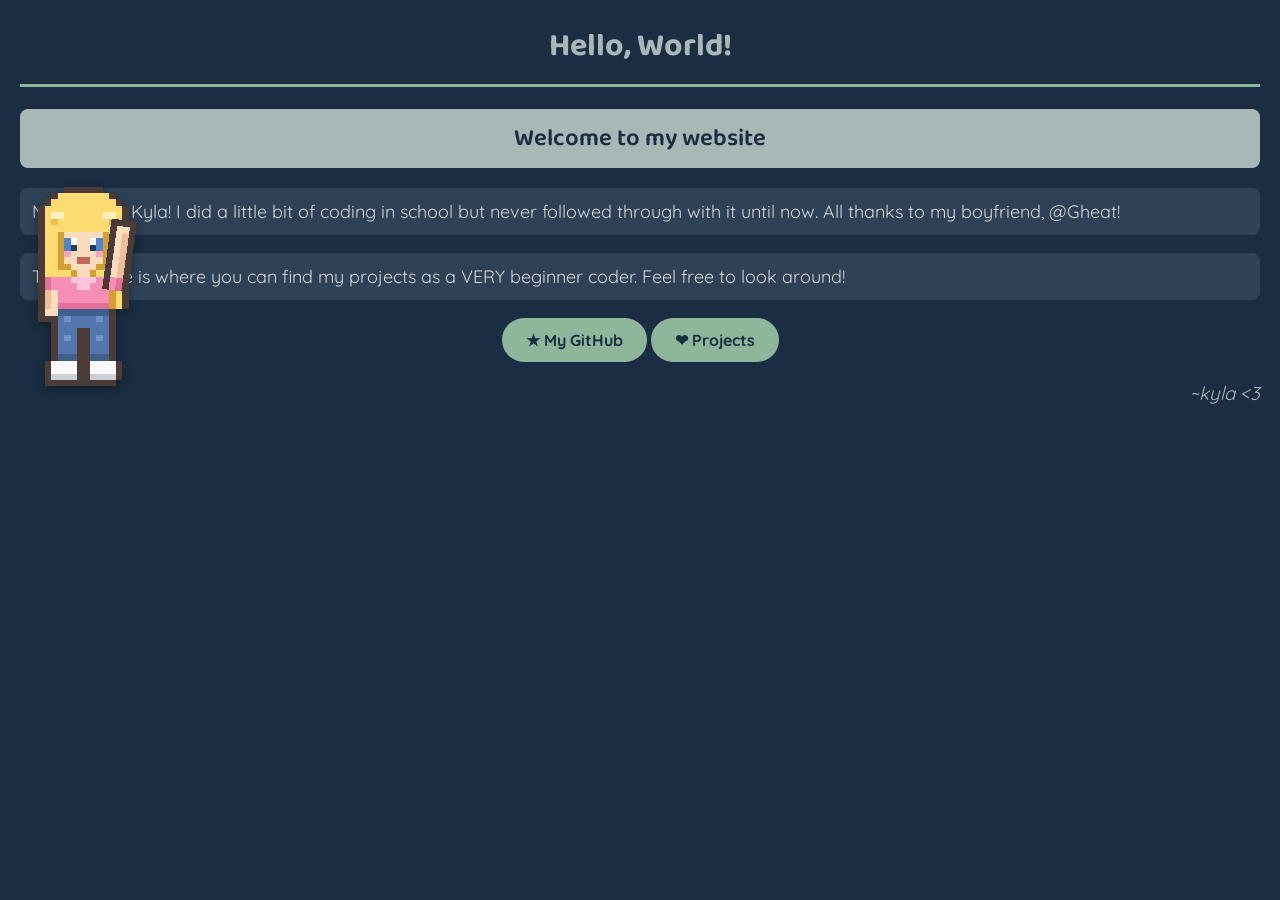
==== index.html @ bd8f69c0 "Import the current live justkyla.com site Brings the site that is currently being served from the Ar" ====
<!DOCTYPE html>
<html lang="en">
<head>
    <meta charset="UTF-8">
    <meta name="viewport" content="width=device-width, initial-scale=1.0">
    <title>Kyla's Website</title>
    <!-- #1A2D42, #2E4156, #AAB7B7, #C0C8CA, #D4D8DD -->
    <link rel="preconnect" href="https://fonts.googleapis.com">
    <link rel="preconnect" href="https://fonts.gstatic.com" crossorigin>
    <link href="https://fonts.googleapis.com/css2?family=Baloo+2:wght@400;600;700&family=Quicksand:wght@400;500;600&display=swap" rel="stylesheet">
    <link rel="stylesheet" href="style.css">
</head>
<body>
    <h1>Hello, World!</h1>
    <h2>Welcome to my website  </h2>
    <p>My name is Kyla! I did a little bit of coding in school but never followed through with it until now. All thanks to my boyfriend, @Gheat!</p>
    <p> This website is where you can find my projects as a VERY beginner coder. Feel free to look around!</p>
    <div class="links">
        <a class="button" href="https://github.com/giannikyla20-cpu" target="_blank">★ My GitHub</a>
        <a class="button" href="projects.html">❤︎ Projects</a>
    </div>
    <h3> ~kyla <3 </h3>

    <!-- High-quality pixel-art mascot waving in the bottom-left corner -->
    <svg class="pixel-girl" width="129" height="213" viewBox="1 -1 20 33" shape-rendering="crispEdges" aria-hidden="true" role="img" xmlns="http://www.w3.org/2000/svg">
        <!-- ===== HAIR: rounded top, long flowing sides ===== -->
        <rect x="6" y="0" width="6" height="1" fill="#4A3B36"/>
        <rect x="4" y="1" width="1" height="1" fill="#4A3B36"/><rect x="5" y="1" width="8" height="1" fill="#FBDB72"/><rect x="13" y="1" width="1" height="1" fill="#4A3B36"/>
        <rect x="3" y="2" width="1" height="1" fill="#4A3B36"/><rect x="4" y="2" width="10" height="1" fill="#FBDB72"/><rect x="14" y="2" width="1" height="1" fill="#4A3B36"/>
        <rect x="2" y="3" width="1" height="1" fill="#4A3B36"/><rect x="3" y="3" width="12" height="1" fill="#FBDB72"/><rect x="15" y="3" width="1" height="1" fill="#4A3B36"/>
        <rect x="2" y="4" width="1" height="1" fill="#4A3B36"/><rect x="3" y="4" width="1" height="1" fill="#FBDB72"/><rect x="4" y="4" width="2" height="1" fill="#FFF1BE"/><rect x="6" y="4" width="6" height="1" fill="#FBDB72"/><rect x="12" y="4" width="2" height="1" fill="#FFF1BE"/><rect x="14" y="4" width="1" height="1" fill="#FBDB72"/><rect x="15" y="4" width="1" height="1" fill="#4A3B36"/>
        <rect x="2" y="5" width="1" height="1" fill="#4A3B36"/><rect x="3" y="5" width="1" height="1" fill="#FBDB72"/><rect x="4" y="5" width="1" height="1" fill="#EDBE4C"/><rect x="5" y="5" width="8" height="1" fill="#FBDB72"/><rect x="13" y="5" width="1" height="1" fill="#EDBE4C"/><rect x="14" y="5" width="1" height="1" fill="#FBDB72"/><rect x="15" y="5" width="1" height="1" fill="#4A3B36"/>
        <!-- bangs -->
        <rect x="2" y="6" width="1" height="1" fill="#4A3B36"/><rect x="3" y="6" width="12" height="1" fill="#FBDB72"/><rect x="15" y="6" width="1" height="1" fill="#4A3B36"/>
        <!-- ===== FACE ===== -->
        <rect x="2" y="7" width="1" height="1" fill="#4A3B36"/><rect x="3" y="7" width="2" height="1" fill="#FBDB72"/><rect x="5" y="7" width="1" height="1" fill="#D49E32"/><rect x="6" y="7" width="6" height="1" fill="#FCDCBE"/><rect x="12" y="7" width="1" height="1" fill="#D49E32"/><rect x="13" y="7" width="2" height="1" fill="#FBDB72"/><rect x="15" y="7" width="1" height="1" fill="#4A3B36"/>
        <!-- eyes: iris top + white sparkle -->
        <rect x="2" y="8" width="1" height="1" fill="#4A3B36"/><rect x="3" y="8" width="2" height="1" fill="#FBDB72"/><rect x="5" y="8" width="1" height="1" fill="#D49E32"/><rect x="6" y="8" width="1" height="1" fill="#4A86C9"/><rect x="7" y="8" width="1" height="1" fill="#FFFFFF"/><rect x="8" y="8" width="2" height="1" fill="#FCDCBE"/><rect x="10" y="8" width="1" height="1" fill="#FFFFFF"/><rect x="11" y="8" width="1" height="1" fill="#4A86C9"/><rect x="12" y="8" width="1" height="1" fill="#D49E32"/><rect x="13" y="8" width="2" height="1" fill="#FBDB72"/><rect x="15" y="8" width="1" height="1" fill="#4A3B36"/>
        <!-- eyes: iris + pupil -->
        <rect x="2" y="9" width="1" height="1" fill="#4A3B36"/><rect x="3" y="9" width="2" height="1" fill="#FBDB72"/><rect x="5" y="9" width="1" height="1" fill="#D49E32"/><rect x="6" y="9" width="1" height="1" fill="#4A86C9"/><rect x="7" y="9" width="1" height="1" fill="#243B66"/><rect x="8" y="9" width="2" height="1" fill="#FCDCBE"/><rect x="10" y="9" width="1" height="1" fill="#243B66"/><rect x="11" y="9" width="1" height="1" fill="#4A86C9"/><rect x="12" y="9" width="1" height="1" fill="#D49E32"/><rect x="13" y="9" width="2" height="1" fill="#FBDB72"/><rect x="15" y="9" width="1" height="1" fill="#4A3B36"/>
        <!-- blush -->
        <rect x="2" y="10" width="1" height="1" fill="#4A3B36"/><rect x="3" y="10" width="2" height="1" fill="#FBDB72"/><rect x="5" y="10" width="1" height="1" fill="#D49E32"/><rect x="6" y="10" width="1" height="1" fill="#F4A6BE"/><rect x="7" y="10" width="4" height="1" fill="#FCDCBE"/><rect x="11" y="10" width="1" height="1" fill="#F4A6BE"/><rect x="12" y="10" width="1" height="1" fill="#D49E32"/><rect x="13" y="10" width="2" height="1" fill="#FBDB72"/><rect x="15" y="10" width="1" height="1" fill="#4A3B36"/>
        <!-- little smile -->
        <rect x="2" y="11" width="1" height="1" fill="#4A3B36"/><rect x="3" y="11" width="2" height="1" fill="#FBDB72"/><rect x="5" y="11" width="1" height="1" fill="#D49E32"/><rect x="6" y="11" width="2" height="1" fill="#FCDCBE"/><rect x="8" y="11" width="2" height="1" fill="#C2685A"/><rect x="10" y="11" width="2" height="1" fill="#FCDCBE"/><rect x="12" y="11" width="1" height="1" fill="#D49E32"/><rect x="13" y="11" width="2" height="1" fill="#FBDB72"/><rect x="15" y="11" width="1" height="1" fill="#4A3B36"/>
        <!-- chin narrows, hair curls in -->
        <rect x="2" y="12" width="1" height="1" fill="#4A3B36"/><rect x="3" y="12" width="2" height="1" fill="#FBDB72"/><rect x="5" y="12" width="2" height="1" fill="#D49E32"/><rect x="7" y="12" width="4" height="1" fill="#FCDCBE"/><rect x="11" y="12" width="2" height="1" fill="#D49E32"/><rect x="13" y="12" width="2" height="1" fill="#FBDB72"/><rect x="15" y="12" width="1" height="1" fill="#4A3B36"/>
        <!-- neck + long hair draping over shoulders -->
        <rect x="2" y="13" width="1" height="1" fill="#4A3B36"/><rect x="3" y="13" width="4" height="1" fill="#FBDB72"/><rect x="7" y="13" width="1" height="1" fill="#D49E32"/><rect x="8" y="13" width="2" height="1" fill="#FCDCBE"/><rect x="10" y="13" width="1" height="1" fill="#D49E32"/><rect x="11" y="13" width="4" height="1" fill="#FBDB72"/><rect x="15" y="13" width="1" height="1" fill="#4A3B36"/>
        <!-- ===== CUTE SHIRT (slim) ===== -->
        <rect x="2" y="14" width="1" height="1" fill="#4A3B36"/><rect x="3" y="14" width="2" height="1" fill="#FBDB72"/><rect x="5" y="14" width="2" height="1" fill="#F58FB6"/><rect x="7" y="14" width="4" height="1" fill="#FBC4DC"/><rect x="11" y="14" width="2" height="1" fill="#F58FB6"/><rect x="13" y="14" width="2" height="1" fill="#FBDB72"/><rect x="15" y="14" width="1" height="1" fill="#4A3B36"/>
        <rect x="2" y="15" width="1" height="1" fill="#4A3B36"/><rect x="3" y="15" width="1" height="1" fill="#FBDB72"/><rect x="4" y="15" width="1" height="1" fill="#D49E32"/><rect x="5" y="15" width="3" height="1" fill="#F58FB6"/><rect x="8" y="15" width="2" height="1" fill="#FBC4DC"/><rect x="10" y="15" width="3" height="1" fill="#F58FB6"/><rect x="13" y="15" width="1" height="1" fill="#D49E32"/><rect x="14" y="15" width="1" height="1" fill="#FBDB72"/><rect x="15" y="15" width="1" height="1" fill="#4A3B36"/>
        <rect x="2" y="16" width="1" height="1" fill="#4A3B36"/><rect x="3" y="16" width="1" height="1" fill="#FBDB72"/><rect x="4" y="16" width="1" height="1" fill="#D49E32"/><rect x="5" y="16" width="8" height="1" fill="#F58FB6"/><rect x="13" y="16" width="1" height="1" fill="#D49E32"/><rect x="14" y="16" width="1" height="1" fill="#FBDB72"/><rect x="15" y="16" width="1" height="1" fill="#4A3B36"/>
        <rect x="2" y="17" width="1" height="1" fill="#4A3B36"/><rect x="3" y="17" width="1" height="1" fill="#FBDB72"/><rect x="4" y="17" width="1" height="1" fill="#D49E32"/><rect x="5" y="17" width="8" height="1" fill="#F58FB6"/><rect x="13" y="17" width="1" height="1" fill="#D49E32"/><rect x="14" y="17" width="1" height="1" fill="#FBDB72"/><rect x="15" y="17" width="1" height="1" fill="#4A3B36"/>
        <rect x="2" y="18" width="1" height="1" fill="#4A3B36"/><rect x="3" y="18" width="1" height="1" fill="#FBDB72"/><rect x="4" y="18" width="1" height="1" fill="#D49E32"/><rect x="5" y="18" width="8" height="1" fill="#E27098"/><rect x="13" y="18" width="1" height="1" fill="#D49E32"/><rect x="14" y="18" width="1" height="1" fill="#FBDB72"/><rect x="15" y="18" width="1" height="1" fill="#4A3B36"/>
        <!-- ===== SLIM JEANS ===== -->
        <rect x="4" y="19" width="1" height="1" fill="#4A3B36"/><rect x="5" y="19" width="8" height="1" fill="#3F5E8C"/><rect x="13" y="19" width="1" height="1" fill="#4A3B36"/>
        <rect x="4" y="20" width="1" height="1" fill="#4A3B36"/><rect x="5" y="20" width="1" height="1" fill="#5277AE"/><rect x="6" y="20" width="1" height="1" fill="#6E93C9"/><rect x="7" y="20" width="4" height="1" fill="#5277AE"/><rect x="11" y="20" width="1" height="1" fill="#6E93C9"/><rect x="12" y="20" width="1" height="1" fill="#5277AE"/><rect x="13" y="20" width="1" height="1" fill="#4A3B36"/>
        <rect x="4" y="21" width="1" height="1" fill="#4A3B36"/><rect x="5" y="21" width="8" height="1" fill="#5277AE"/><rect x="13" y="21" width="1" height="1" fill="#4A3B36"/>
        <rect x="4" y="22" width="1" height="1" fill="#4A3B36"/><rect x="5" y="22" width="3" height="1" fill="#5277AE"/><rect x="8" y="22" width="2" height="1" fill="#4A3B36"/><rect x="10" y="22" width="3" height="1" fill="#5277AE"/><rect x="13" y="22" width="1" height="1" fill="#4A3B36"/>
        <rect x="4" y="23" width="1" height="1" fill="#4A3B36"/><rect x="5" y="23" width="1" height="1" fill="#5277AE"/><rect x="6" y="23" width="1" height="1" fill="#6E93C9"/><rect x="7" y="23" width="1" height="1" fill="#5277AE"/><rect x="8" y="23" width="2" height="1" fill="#4A3B36"/><rect x="10" y="23" width="1" height="1" fill="#5277AE"/><rect x="11" y="23" width="1" height="1" fill="#6E93C9"/><rect x="12" y="23" width="1" height="1" fill="#5277AE"/><rect x="13" y="23" width="1" height="1" fill="#4A3B36"/>
        <rect x="4" y="24" width="1" height="1" fill="#4A3B36"/><rect x="5" y="24" width="3" height="1" fill="#5277AE"/><rect x="8" y="24" width="2" height="1" fill="#4A3B36"/><rect x="10" y="24" width="3" height="1" fill="#5277AE"/><rect x="13" y="24" width="1" height="1" fill="#4A3B36"/>
        <rect x="4" y="25" width="1" height="1" fill="#4A3B36"/><rect x="5" y="25" width="3" height="1" fill="#5277AE"/><rect x="8" y="25" width="2" height="1" fill="#4A3B36"/><rect x="10" y="25" width="3" height="1" fill="#5277AE"/><rect x="13" y="25" width="1" height="1" fill="#4A3B36"/>
        <rect x="4" y="26" width="1" height="1" fill="#4A3B36"/><rect x="5" y="26" width="3" height="1" fill="#3F5E8C"/><rect x="8" y="26" width="2" height="1" fill="#4A3B36"/><rect x="10" y="26" width="3" height="1" fill="#3F5E8C"/><rect x="13" y="26" width="1" height="1" fill="#4A3B36"/>
        <!-- ===== SHOES ===== -->
        <rect x="3" y="27" width="1" height="1" fill="#4A3B36"/><rect x="4" y="27" width="4" height="1" fill="#FAFAFA"/><rect x="8" y="27" width="2" height="1" fill="#4A3B36"/><rect x="10" y="27" width="4" height="1" fill="#FAFAFA"/><rect x="14" y="27" width="1" height="1" fill="#4A3B36"/>
        <rect x="3" y="28" width="1" height="1" fill="#4A3B36"/><rect x="4" y="28" width="4" height="1" fill="#FAFAFA"/><rect x="8" y="28" width="2" height="1" fill="#4A3B36"/><rect x="10" y="28" width="4" height="1" fill="#FAFAFA"/><rect x="14" y="28" width="1" height="1" fill="#4A3B36"/>
        <rect x="3" y="29" width="1" height="1" fill="#4A3B36"/><rect x="4" y="29" width="4" height="1" fill="#C9D0D6"/><rect x="8" y="29" width="2" height="1" fill="#4A3B36"/><rect x="10" y="29" width="4" height="1" fill="#C9D0D6"/><rect x="14" y="29" width="1" height="1" fill="#4A3B36"/>
        <rect x="3" y="30" width="11" height="1" fill="#4A3B36"/>
        <!-- ===== LEFT ARM (resting at her side, hair swept right) ===== -->
        <rect x="2" y="14" width="1" height="7" fill="#4A3B36"/>
        <rect x="3" y="14" width="1" height="2" fill="#E27098"/><rect x="4" y="14" width="1" height="2" fill="#F58FB6"/>
        <rect x="3" y="16" width="1" height="3" fill="#EDBE99"/><rect x="4" y="16" width="1" height="3" fill="#FCDCBE"/>
        <rect x="3" y="19" width="2" height="1" fill="#FCDCBE"/>
        <rect x="2" y="20" width="3" height="1" fill="#4A3B36"/>
        <!-- ===== RIGHT ARM (raised & waving) ===== -->
        <g class="wave">
            <animateTransform attributeName="transform" attributeType="XML"
                type="rotate" values="-6 13 15; 18 13 15; -6 13 15"
                dur="1.1s" repeatCount="indefinite" calcMode="spline"
                keyTimes="0; 0.5; 1" keySplines="0.42 0 0.58 1; 0.42 0 0.58 1"/>
            <rect x="12" y="5" width="4" height="1" fill="#4A3B36"/>
            <rect x="12" y="6" width="1" height="1" fill="#4A3B36"/><rect x="13" y="6" width="2" height="1" fill="#FCDCBE"/><rect x="15" y="6" width="1" height="1" fill="#4A3B36"/>
            <rect x="12" y="7" width="1" height="7" fill="#4A3B36"/><rect x="13" y="7" width="1" height="7" fill="#FCDCBE"/><rect x="14" y="7" width="1" height="7" fill="#EDBE99"/><rect x="15" y="7" width="1" height="7" fill="#4A3B36"/>
            <rect x="12" y="14" width="1" height="2" fill="#4A3B36"/><rect x="13" y="14" width="1" height="2" fill="#F58FB6"/><rect x="14" y="14" width="1" height="2" fill="#E27098"/><rect x="15" y="14" width="1" height="2" fill="#4A3B36"/>
        </g>
    </svg>
</body>
</html>
---- style.css ----
/* Real crossfade between pages in modern browsers (Chrome/Edge) */
@view-transition {
    navigation: auto;
}

/* Fade-and-rise the page content in on every load (works everywhere) */
@keyframes fadeInUp {
    from {
        opacity: 0;
        transform: translateY(12px);
    }
    to {
        opacity: 1;
        transform: translateY(0);
    }
}

body {
    font-family: 'Quicksand', Arial, sans-serif;
    background-color: #1A2D42;
    color: #D4D8DD;
    margin: 20px;
    animation: fadeInUp 0.5s ease both;
}
h1 {
    font-family: 'Baloo 2', cursive;
    font-weight: 700;
    color: #AAB7B7;
    text-align: center;
    padding-bottom: 12px;
    border-bottom: 3px solid #8EB69B;
}
h2 {
    font-family: 'Baloo 2', cursive;
    font-weight: 600;
    color: #1A2D42;
    background-color: #AAB7B7;
    text-align: center;
    padding: 10px;
    border-radius: 8px;
}
p {
    font-family: 'Quicksand', sans-serif;
    font-size: 18px;
    background-color: #2E4156;
    padding: 12px;
    border-radius: 8px;
}
h3 {
    color: #AAB7B7;
    text-align: right;
    font-style: italic;
    font-weight: normal;
}
.links {
    text-align: center;
}

/* One reusable button style for every button on the site */
.button {
    display: inline-block;
    background-color: #8EB69B;
    color: #1A2D42;
    text-decoration: none;
    font-weight: bold;
    padding: 12px 24px;
    border-radius: 25px;
    transition: background-color 0.2s ease, transform 0.2s ease;
}
.button:hover {
    background-color: #AAB7B7;
    transform: scale(1.05);
}

/* Project cards on the projects page */
.project-card {
    background-color: #2E4156;
    padding: 16px 20px;
    border-radius: 12px;
    margin-bottom: 18px;
}
.project-title {
    font-family: 'Baloo 2', cursive;
    font-weight: 600;
    color: #8EB69B;
    text-align: left;
    font-style: normal;
    margin: 0 0 6px 0;
}
/* Paragraphs INSIDE a card shouldn't have their own box */
.project-card p {
    background-color: transparent;
    padding: 0;
    font-size: 16px;
    margin: 0;
}
/* Smaller buttons inside project cards, pushed to the right edge */
.project-card .button {
    display: block;
    width: fit-content;
    margin-left: auto;
    margin-top: 12px;
    padding: 7px 16px;
    font-size: 14px;
}

/* ----- Pixel girl mascot pinned to the bottom-left corner of the screen ----- */
.pixel-girl {
    position: fixed;      /* pin to the viewport, not the page flow */
    left: 12px;
    bottom: 12px;
    width: 129px;        /* wider viewBox includes room for the waving arm */
    height: auto;
    pointer-events: none; /* purely decorative */
    overflow: visible;    /* let the waving hand swing past the edge */
    image-rendering: pixelated;
    filter: drop-shadow(0 3px 5px rgba(0, 0, 0, 0.35));
    animation: girl-bob 3s ease-in-out infinite;
    z-index: 10;
}
/* Gentle up-and-down idle bob for the whole character */
@keyframes girl-bob {
    0%, 100% { transform: translateY(0); }
    50%      { transform: translateY(-4px); }
}
/* Her raised arm swings back and forth = waving.
   The wave itself is animated with <animateTransform> inside the SVG
   (see the .wave group in the HTML) for reliable cross-browser pivoting. */
/* Smaller on phones so she doesn't crowd the text */
@media (max-width: 600px) {
    .pixel-girl { width: 106px; }
}
/* Respect users who prefer no motion */
@media (prefers-reduced-motion: reduce) {
    .pixel-girl, .pixel-girl .wave { animation: none; }
}
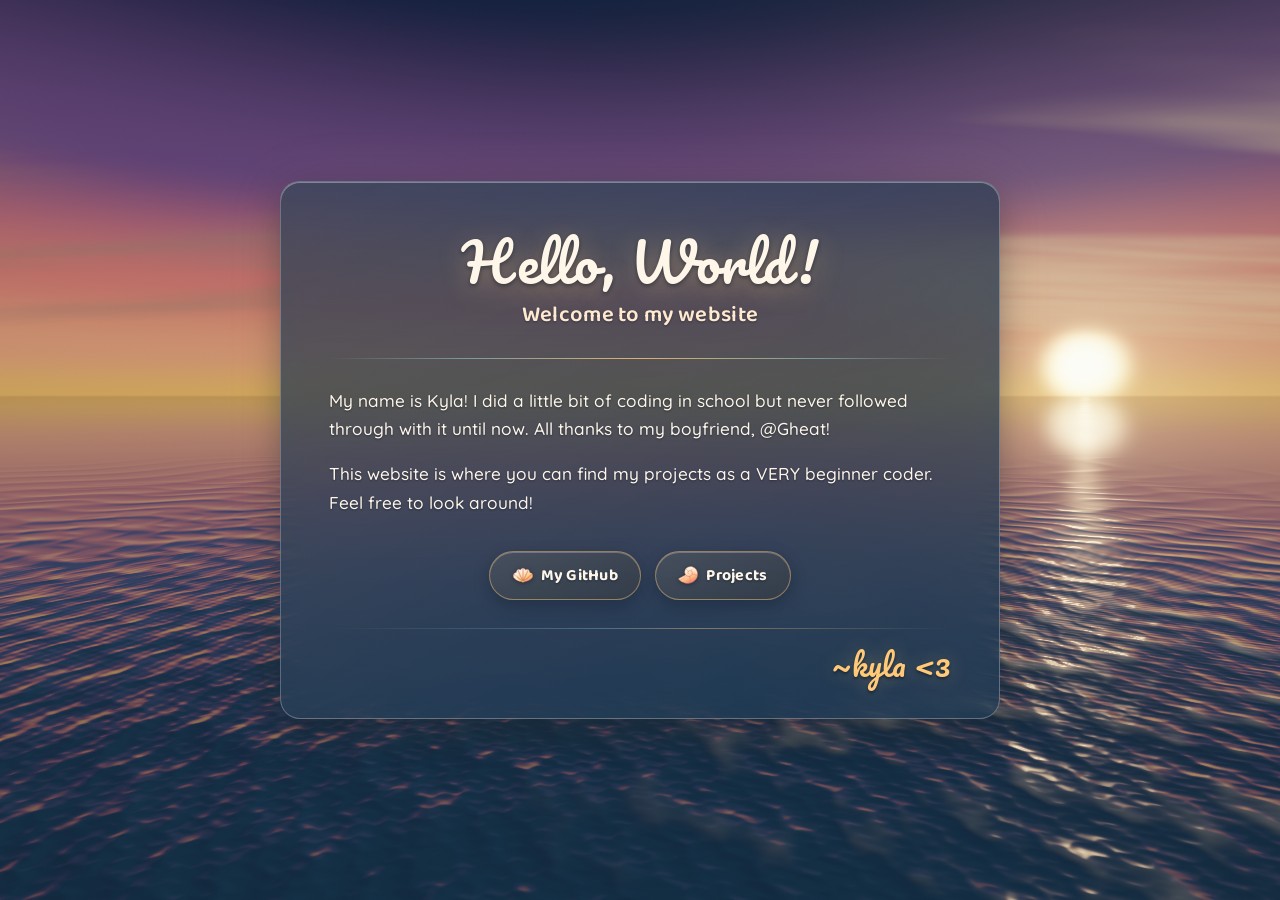
==== commit f1ccfe73: "Full redesign: ocean sunset theme with frosted sea glass UI Replaces the flat slate layout with a ca" ====
--- a/index.html
+++ b/index.html
@@ -4,85 +4,73 @@
     <meta charset="UTF-8">
     <meta name="viewport" content="width=device-width, initial-scale=1.0">
     <title>Kyla's Website</title>
-    <!-- #1A2D42, #2E4156, #AAB7B7, #C0C8CA, #D4D8DD -->
+    <!-- #07182E, #0E2E4B, #1B5F80, #3AA3B3, #9FE3DC, #FFE9CF, #FFC978, #FF9E76, #F97A6D, #6E4A82, #06121F, #FFF6EA -->
     <link rel="preconnect" href="https://fonts.googleapis.com">
     <link rel="preconnect" href="https://fonts.gstatic.com" crossorigin>
-    <link href="https://fonts.googleapis.com/css2?family=Baloo+2:wght@400;600;700&family=Quicksand:wght@400;500;600&display=swap" rel="stylesheet">
+    <link href="https://fonts.googleapis.com/css2?family=Baloo+2:wght@600;700&family=Pacifico&family=Quicksand:wght@400;500;600&display=swap" rel="stylesheet">
     <link rel="stylesheet" href="style.css">
 </head>
 <body>
-    <h1>Hello, World!</h1>
-    <h2>Welcome to my website  </h2>
-    <p>My name is Kyla! I did a little bit of coding in school but never followed through with it until now. All thanks to my boyfriend, @Gheat!</p>
-    <p> This website is where you can find my projects as a VERY beginner coder. Feel free to look around!</p>
-    <div class="links">
-        <a class="button" href="https://github.com/giannikyla20-cpu" target="_blank">★ My GitHub</a>
-        <a class="button" href="projects.html">❤︎ Projects</a>
+    <div class="page">
+        <main class="card glass" data-no-splash>
+            <h1>Hello, World!</h1>
+            <h2>Welcome to my website  </h2>
+
+            <hr class="rule" aria-hidden="true">
+
+            <p>My name is Kyla! I did a little bit of coding in school but never followed through with it until now. All thanks to my boyfriend, @Gheat!</p>
+            <p> This website is where you can find my projects as a VERY beginner coder. Feel free to look around!</p>
+
+            <div class="links">
+                <a class="button" href="https://github.com/giannikyla20-cpu" target="_blank"><svg class="shell" viewBox="1.6 4.9 20.8 20.8" aria-hidden="true" focusable="false" xmlns="http://www.w3.org/2000/svg"><!-- scallop / fan shell -->
+                        <defs>
+                            <linearGradient id="fanShell" x1=".15" y1="0" x2=".8" y2="1">
+                                <stop offset="0" stop-color="#FFF6EA"/>
+                                <stop offset=".38" stop-color="#FFE9CF"/>
+                                <stop offset=".72" stop-color="#FFC978"/>
+                                <stop offset="1" stop-color="#F1866F"/>
+                            </linearGradient>
+                        </defs>
+                        <path d="M12 22.5C8.6 22.3 3.9 20.7 2.04 17.56Q1.1 13.2 4.91 12.59Q5.83 8.22 9.44 9.77Q12 6.42 14.56 9.77Q18.17 8.22 19.09 12.59Q22.9 13.2 21.96 17.56C20.1 20.7 15.4 22.3 12 22.5Z" fill="url(#fanShell)" stroke="#B85C4E" stroke-opacity=".55" stroke-width=".7"/>
+                        <g fill="none" stroke="#C2685A" stroke-opacity=".5" stroke-width="1.2" stroke-linecap="round">
+                            <path d="M12 21.6Q7.0 18.9 3.21 14.94"/>
+                            <path d="M12 21.6Q9.3 16.7 7.02 10.85"/>
+                            <path d="M12 21.6 12 8.42"/>
+                            <path d="M12 21.6Q14.7 16.7 16.98 10.85"/>
+                            <path d="M12 21.6Q17.0 18.9 20.79 14.94"/>
+                        </g>
+                        <path d="M5.9 19.9Q3.9 16.8 4.6 13.5" fill="none" stroke="#FFFFFF" stroke-opacity=".55" stroke-width="1.35" stroke-linecap="round"/>
+                        <path d="M9.1 21.4Q7.1 21.0 5.6 20.0" fill="none" stroke="#FFFFFF" stroke-opacity=".3" stroke-width="1" stroke-linecap="round"/>
+                        <ellipse cx="12" cy="22" rx="1.6" ry=".9" fill="#F0A961"/>
+                    </svg> My GitHub</a>
+                <a class="button" href="projects.html"><svg class="shell" viewBox="1.25 1.25 21.5 21.5" aria-hidden="true" focusable="false" xmlns="http://www.w3.org/2000/svg"><!-- spiral / nautilus shell -->
+                        <defs>
+                            <linearGradient id="spiralShell" x1=".2" y1=".05" x2=".75" y2="1">
+                                <stop offset="0" stop-color="#FFF6EA"/>
+                                <stop offset=".35" stop-color="#FFE9CF"/>
+                                <stop offset=".7" stop-color="#FFB47F"/>
+                                <stop offset="1" stop-color="#E8746B"/>
+                            </linearGradient>
+                        </defs>
+                        <path d="M9.47 11.83C9.4 11.73 9.17 11.42 9.05 11.2C8.93 10.98 8.82 10.74 8.74 10.49C8.65 10.24 8.58 9.98 8.53 9.72C8.48 9.46 8.45 9.18 8.44 8.91C8.43 8.63 8.45 8.35 8.48 8.07C8.52 7.78 8.58 7.5 8.66 7.22C8.74 6.94 8.85 6.66 8.98 6.39C9.11 6.12 9.26 5.85 9.43 5.6C9.61 5.35 9.8 5.1 10.02 4.87C10.24 4.64 10.48 4.43 10.73 4.23C10.99 4.03 11.27 3.85 11.56 3.69C11.85 3.53 12.16 3.39 12.48 3.28C12.81 3.16 13.14 3.07 13.49 3.01C13.83 2.94 14.19 2.9 14.55 2.89C14.91 2.88 15.28 2.9 15.65 2.95C16.02 3 16.39 3.07 16.75 3.18C17.12 3.29 17.48 3.43 17.83 3.59C18.19 3.76 18.53 3.96 18.86 4.19C19.19 4.41 19.52 4.67 19.81 4.95C20.11 5.24 20.4 5.55 20.65 5.88C20.91 6.22 21.15 6.58 21.36 6.96C21.57 7.34 21.75 7.75 21.9 8.17C22.05 8.59 22.17 9.03 22.25 9.48C22.34 9.93 22.39 10.4 22.4 10.87C22.41 11.34 22.39 11.82 22.33 12.3C22.26 12.78 22.16 13.26 22.02 13.74C21.88 14.21 21.7 14.69 21.49 15.15C21.27 15.61 21.01 16.06 20.71 16.49C20.42 16.92 20.08 17.34 19.71 17.73C19.34 18.12 18.93 18.5 18.5 18.83C18.06 19.17 17.59 19.48 17.09 19.75C16.59 20.02 16.06 20.26 15.51 20.45C14.97 20.65 14.39 20.81 13.8 20.91C13.22 21.02 12.61 21.09 11.99 21.11C11.38 21.12 10.75 21.1 10.13 21.01C9.5 20.93 8.87 20.8 8.25 20.62C7.63 20.43 7 20.2 6.4 19.91C5.81 19.63 5.21 19.29 4.65 18.9C4.09 18.52 3.54 18.08 3.03 17.6C2.52 17.12 1.84 16.28 1.6 16.01Z" fill="url(#spiralShell)" stroke="#B85C4E" stroke-opacity=".5" stroke-width=".7"/>
+                        <path d="M12.18 10.39C12.15 10.35 12.04 10.17 11.93 9.93C11.84 9.57 11.82 9.29 11.9 8.8C11.97 8.61 12.11 8.33 12.37 7.99C12.53 7.84 12.8 7.64 13.22 7.44C13.45 7.37 13.81 7.31 14.31 7.33C14.56 7.37 14.94 7.49 15.42 7.75C15.64 7.92 15.95 8.22 16.28 8.71C16.41 8.98 16.56 9.42 16.64 10.06C16.63 10.39 16.56 10.88 16.32 11.53C16.16 11.85 15.84 12.29 15.29 12.8C14.98 13.03 14.45 13.3 13.67 13.52C13.26 13.58 12.62 13.58 11.76 13.42C11.33 13.28 10.71 12.96 10.52 12.83C10.13 12.54 9.55 11.92 9.47 11.83" fill="none" stroke="#C2685A" stroke-opacity=".5" stroke-width=".9" stroke-linecap="round"/>
+                        <g fill="none" stroke="#C2685A" stroke-opacity=".38" stroke-width=".85" stroke-linecap="round">
+                            <path d="M12.32 8.04Q10.72 7.03 9.89 5.01"/>
+                            <path d="M15.28 7.66Q16.15 5.44 18.46 3.93"/>
+                            <path d="M16.56 10.85Q19.51 11.02 22.17 13.16"/>
+                            <path d="M13.79 13.5Q15.13 16.82 14.15 20.84"/>
+                            <path d="M10.07 12.48Q7.83 16.03 3.34 17.88"/>
+                        </g>
+                        <path d="M15.6 4.2Q19.4 5.9 20.9 9.6" fill="none" stroke="#FFFFFF" stroke-opacity=".5" stroke-width="1.3" stroke-linecap="round"/>
+                    </svg> Projects</a>
+            </div>
+
+            <hr class="rule rule--soft" aria-hidden="true">
+
+            <h3 class="signature"> ~kyla <3 </h3>
+        </main>
     </div>
-    <h3> ~kyla <3 </h3>
 
-    <!-- High-quality pixel-art mascot waving in the bottom-left corner -->
-    <svg class="pixel-girl" width="129" height="213" viewBox="1 -1 20 33" shape-rendering="crispEdges" aria-hidden="true" role="img" xmlns="http://www.w3.org/2000/svg">
-        <!-- ===== HAIR: rounded top, long flowing sides ===== -->
-        <rect x="6" y="0" width="6" height="1" fill="#4A3B36"/>
-        <rect x="4" y="1" width="1" height="1" fill="#4A3B36"/><rect x="5" y="1" width="8" height="1" fill="#FBDB72"/><rect x="13" y="1" width="1" height="1" fill="#4A3B36"/>
-        <rect x="3" y="2" width="1" height="1" fill="#4A3B36"/><rect x="4" y="2" width="10" height="1" fill="#FBDB72"/><rect x="14" y="2" width="1" height="1" fill="#4A3B36"/>
-        <rect x="2" y="3" width="1" height="1" fill="#4A3B36"/><rect x="3" y="3" width="12" height="1" fill="#FBDB72"/><rect x="15" y="3" width="1" height="1" fill="#4A3B36"/>
-        <rect x="2" y="4" width="1" height="1" fill="#4A3B36"/><rect x="3" y="4" width="1" height="1" fill="#FBDB72"/><rect x="4" y="4" width="2" height="1" fill="#FFF1BE"/><rect x="6" y="4" width="6" height="1" fill="#FBDB72"/><rect x="12" y="4" width="2" height="1" fill="#FFF1BE"/><rect x="14" y="4" width="1" height="1" fill="#FBDB72"/><rect x="15" y="4" width="1" height="1" fill="#4A3B36"/>
-        <rect x="2" y="5" width="1" height="1" fill="#4A3B36"/><rect x="3" y="5" width="1" height="1" fill="#FBDB72"/><rect x="4" y="5" width="1" height="1" fill="#EDBE4C"/><rect x="5" y="5" width="8" height="1" fill="#FBDB72"/><rect x="13" y="5" width="1" height="1" fill="#EDBE4C"/><rect x="14" y="5" width="1" height="1" fill="#FBDB72"/><rect x="15" y="5" width="1" height="1" fill="#4A3B36"/>
-        <!-- bangs -->
-        <rect x="2" y="6" width="1" height="1" fill="#4A3B36"/><rect x="3" y="6" width="12" height="1" fill="#FBDB72"/><rect x="15" y="6" width="1" height="1" fill="#4A3B36"/>
-        <!-- ===== FACE ===== -->
-        <rect x="2" y="7" width="1" height="1" fill="#4A3B36"/><rect x="3" y="7" width="2" height="1" fill="#FBDB72"/><rect x="5" y="7" width="1" height="1" fill="#D49E32"/><rect x="6" y="7" width="6" height="1" fill="#FCDCBE"/><rect x="12" y="7" width="1" height="1" fill="#D49E32"/><rect x="13" y="7" width="2" height="1" fill="#FBDB72"/><rect x="15" y="7" width="1" height="1" fill="#4A3B36"/>
-        <!-- eyes: iris top + white sparkle -->
-        <rect x="2" y="8" width="1" height="1" fill="#4A3B36"/><rect x="3" y="8" width="2" height="1" fill="#FBDB72"/><rect x="5" y="8" width="1" height="1" fill="#D49E32"/><rect x="6" y="8" width="1" height="1" fill="#4A86C9"/><rect x="7" y="8" width="1" height="1" fill="#FFFFFF"/><rect x="8" y="8" width="2" height="1" fill="#FCDCBE"/><rect x="10" y="8" width="1" height="1" fill="#FFFFFF"/><rect x="11" y="8" width="1" height="1" fill="#4A86C9"/><rect x="12" y="8" width="1" height="1" fill="#D49E32"/><rect x="13" y="8" width="2" height="1" fill="#FBDB72"/><rect x="15" y="8" width="1" height="1" fill="#4A3B36"/>
-        <!-- eyes: iris + pupil -->
-        <rect x="2" y="9" width="1" height="1" fill="#4A3B36"/><rect x="3" y="9" width="2" height="1" fill="#FBDB72"/><rect x="5" y="9" width="1" height="1" fill="#D49E32"/><rect x="6" y="9" width="1" height="1" fill="#4A86C9"/><rect x="7" y="9" width="1" height="1" fill="#243B66"/><rect x="8" y="9" width="2" height="1" fill="#FCDCBE"/><rect x="10" y="9" width="1" height="1" fill="#243B66"/><rect x="11" y="9" width="1" height="1" fill="#4A86C9"/><rect x="12" y="9" width="1" height="1" fill="#D49E32"/><rect x="13" y="9" width="2" height="1" fill="#FBDB72"/><rect x="15" y="9" width="1" height="1" fill="#4A3B36"/>
-        <!-- blush -->
-        <rect x="2" y="10" width="1" height="1" fill="#4A3B36"/><rect x="3" y="10" width="2" height="1" fill="#FBDB72"/><rect x="5" y="10" width="1" height="1" fill="#D49E32"/><rect x="6" y="10" width="1" height="1" fill="#F4A6BE"/><rect x="7" y="10" width="4" height="1" fill="#FCDCBE"/><rect x="11" y="10" width="1" height="1" fill="#F4A6BE"/><rect x="12" y="10" width="1" height="1" fill="#D49E32"/><rect x="13" y="10" width="2" height="1" fill="#FBDB72"/><rect x="15" y="10" width="1" height="1" fill="#4A3B36"/>
-        <!-- little smile -->
-        <rect x="2" y="11" width="1" height="1" fill="#4A3B36"/><rect x="3" y="11" width="2" height="1" fill="#FBDB72"/><rect x="5" y="11" width="1" height="1" fill="#D49E32"/><rect x="6" y="11" width="2" height="1" fill="#FCDCBE"/><rect x="8" y="11" width="2" height="1" fill="#C2685A"/><rect x="10" y="11" width="2" height="1" fill="#FCDCBE"/><rect x="12" y="11" width="1" height="1" fill="#D49E32"/><rect x="13" y="11" width="2" height="1" fill="#FBDB72"/><rect x="15" y="11" width="1" height="1" fill="#4A3B36"/>
-        <!-- chin narrows, hair curls in -->
-        <rect x="2" y="12" width="1" height="1" fill="#4A3B36"/><rect x="3" y="12" width="2" height="1" fill="#FBDB72"/><rect x="5" y="12" width="2" height="1" fill="#D49E32"/><rect x="7" y="12" width="4" height="1" fill="#FCDCBE"/><rect x="11" y="12" width="2" height="1" fill="#D49E32"/><rect x="13" y="12" width="2" height="1" fill="#FBDB72"/><rect x="15" y="12" width="1" height="1" fill="#4A3B36"/>
-        <!-- neck + long hair draping over shoulders -->
-        <rect x="2" y="13" width="1" height="1" fill="#4A3B36"/><rect x="3" y="13" width="4" height="1" fill="#FBDB72"/><rect x="7" y="13" width="1" height="1" fill="#D49E32"/><rect x="8" y="13" width="2" height="1" fill="#FCDCBE"/><rect x="10" y="13" width="1" height="1" fill="#D49E32"/><rect x="11" y="13" width="4" height="1" fill="#FBDB72"/><rect x="15" y="13" width="1" height="1" fill="#4A3B36"/>
-        <!-- ===== CUTE SHIRT (slim) ===== -->
-        <rect x="2" y="14" width="1" height="1" fill="#4A3B36"/><rect x="3" y="14" width="2" height="1" fill="#FBDB72"/><rect x="5" y="14" width="2" height="1" fill="#F58FB6"/><rect x="7" y="14" width="4" height="1" fill="#FBC4DC"/><rect x="11" y="14" width="2" height="1" fill="#F58FB6"/><rect x="13" y="14" width="2" height="1" fill="#FBDB72"/><rect x="15" y="14" width="1" height="1" fill="#4A3B36"/>
-        <rect x="2" y="15" width="1" height="1" fill="#4A3B36"/><rect x="3" y="15" width="1" height="1" fill="#FBDB72"/><rect x="4" y="15" width="1" height="1" fill="#D49E32"/><rect x="5" y="15" width="3" height="1" fill="#F58FB6"/><rect x="8" y="15" width="2" height="1" fill="#FBC4DC"/><rect x="10" y="15" width="3" height="1" fill="#F58FB6"/><rect x="13" y="15" width="1" height="1" fill="#D49E32"/><rect x="14" y="15" width="1" height="1" fill="#FBDB72"/><rect x="15" y="15" width="1" height="1" fill="#4A3B36"/>
-        <rect x="2" y="16" width="1" height="1" fill="#4A3B36"/><rect x="3" y="16" width="1" height="1" fill="#FBDB72"/><rect x="4" y="16" width="1" height="1" fill="#D49E32"/><rect x="5" y="16" width="8" height="1" fill="#F58FB6"/><rect x="13" y="16" width="1" height="1" fill="#D49E32"/><rect x="14" y="16" width="1" height="1" fill="#FBDB72"/><rect x="15" y="16" width="1" height="1" fill="#4A3B36"/>
-        <rect x="2" y="17" width="1" height="1" fill="#4A3B36"/><rect x="3" y="17" width="1" height="1" fill="#FBDB72"/><rect x="4" y="17" width="1" height="1" fill="#D49E32"/><rect x="5" y="17" width="8" height="1" fill="#F58FB6"/><rect x="13" y="17" width="1" height="1" fill="#D49E32"/><rect x="14" y="17" width="1" height="1" fill="#FBDB72"/><rect x="15" y="17" width="1" height="1" fill="#4A3B36"/>
-        <rect x="2" y="18" width="1" height="1" fill="#4A3B36"/><rect x="3" y="18" width="1" height="1" fill="#FBDB72"/><rect x="4" y="18" width="1" height="1" fill="#D49E32"/><rect x="5" y="18" width="8" height="1" fill="#E27098"/><rect x="13" y="18" width="1" height="1" fill="#D49E32"/><rect x="14" y="18" width="1" height="1" fill="#FBDB72"/><rect x="15" y="18" width="1" height="1" fill="#4A3B36"/>
-        <!-- ===== SLIM JEANS ===== -->
-        <rect x="4" y="19" width="1" height="1" fill="#4A3B36"/><rect x="5" y="19" width="8" height="1" fill="#3F5E8C"/><rect x="13" y="19" width="1" height="1" fill="#4A3B36"/>
-        <rect x="4" y="20" width="1" height="1" fill="#4A3B36"/><rect x="5" y="20" width="1" height="1" fill="#5277AE"/><rect x="6" y="20" width="1" height="1" fill="#6E93C9"/><rect x="7" y="20" width="4" height="1" fill="#5277AE"/><rect x="11" y="20" width="1" height="1" fill="#6E93C9"/><rect x="12" y="20" width="1" height="1" fill="#5277AE"/><rect x="13" y="20" width="1" height="1" fill="#4A3B36"/>
-        <rect x="4" y="21" width="1" height="1" fill="#4A3B36"/><rect x="5" y="21" width="8" height="1" fill="#5277AE"/><rect x="13" y="21" width="1" height="1" fill="#4A3B36"/>
-        <rect x="4" y="22" width="1" height="1" fill="#4A3B36"/><rect x="5" y="22" width="3" height="1" fill="#5277AE"/><rect x="8" y="22" width="2" height="1" fill="#4A3B36"/><rect x="10" y="22" width="3" height="1" fill="#5277AE"/><rect x="13" y="22" width="1" height="1" fill="#4A3B36"/>
-        <rect x="4" y="23" width="1" height="1" fill="#4A3B36"/><rect x="5" y="23" width="1" height="1" fill="#5277AE"/><rect x="6" y="23" width="1" height="1" fill="#6E93C9"/><rect x="7" y="23" width="1" height="1" fill="#5277AE"/><rect x="8" y="23" width="2" height="1" fill="#4A3B36"/><rect x="10" y="23" width="1" height="1" fill="#5277AE"/><rect x="11" y="23" width="1" height="1" fill="#6E93C9"/><rect x="12" y="23" width="1" height="1" fill="#5277AE"/><rect x="13" y="23" width="1" height="1" fill="#4A3B36"/>
-        <rect x="4" y="24" width="1" height="1" fill="#4A3B36"/><rect x="5" y="24" width="3" height="1" fill="#5277AE"/><rect x="8" y="24" width="2" height="1" fill="#4A3B36"/><rect x="10" y="24" width="3" height="1" fill="#5277AE"/><rect x="13" y="24" width="1" height="1" fill="#4A3B36"/>
-        <rect x="4" y="25" width="1" height="1" fill="#4A3B36"/><rect x="5" y="25" width="3" height="1" fill="#5277AE"/><rect x="8" y="25" width="2" height="1" fill="#4A3B36"/><rect x="10" y="25" width="3" height="1" fill="#5277AE"/><rect x="13" y="25" width="1" height="1" fill="#4A3B36"/>
-        <rect x="4" y="26" width="1" height="1" fill="#4A3B36"/><rect x="5" y="26" width="3" height="1" fill="#3F5E8C"/><rect x="8" y="26" width="2" height="1" fill="#4A3B36"/><rect x="10" y="26" width="3" height="1" fill="#3F5E8C"/><rect x="13" y="26" width="1" height="1" fill="#4A3B36"/>
-        <!-- ===== SHOES ===== -->
-        <rect x="3" y="27" width="1" height="1" fill="#4A3B36"/><rect x="4" y="27" width="4" height="1" fill="#FAFAFA"/><rect x="8" y="27" width="2" height="1" fill="#4A3B36"/><rect x="10" y="27" width="4" height="1" fill="#FAFAFA"/><rect x="14" y="27" width="1" height="1" fill="#4A3B36"/>
-        <rect x="3" y="28" width="1" height="1" fill="#4A3B36"/><rect x="4" y="28" width="4" height="1" fill="#FAFAFA"/><rect x="8" y="28" width="2" height="1" fill="#4A3B36"/><rect x="10" y="28" width="4" height="1" fill="#FAFAFA"/><rect x="14" y="28" width="1" height="1" fill="#4A3B36"/>
-        <rect x="3" y="29" width="1" height="1" fill="#4A3B36"/><rect x="4" y="29" width="4" height="1" fill="#C9D0D6"/><rect x="8" y="29" width="2" height="1" fill="#4A3B36"/><rect x="10" y="29" width="4" height="1" fill="#C9D0D6"/><rect x="14" y="29" width="1" height="1" fill="#4A3B36"/>
-        <rect x="3" y="30" width="11" height="1" fill="#4A3B36"/>
-        <!-- ===== LEFT ARM (resting at her side, hair swept right) ===== -->
-        <rect x="2" y="14" width="1" height="7" fill="#4A3B36"/>
-        <rect x="3" y="14" width="1" height="2" fill="#E27098"/><rect x="4" y="14" width="1" height="2" fill="#F58FB6"/>
-        <rect x="3" y="16" width="1" height="3" fill="#EDBE99"/><rect x="4" y="16" width="1" height="3" fill="#FCDCBE"/>
-        <rect x="3" y="19" width="2" height="1" fill="#FCDCBE"/>
-        <rect x="2" y="20" width="3" height="1" fill="#4A3B36"/>
-        <!-- ===== RIGHT ARM (raised & waving) ===== -->
-        <g class="wave">
-            <animateTransform attributeName="transform" attributeType="XML"
-                type="rotate" values="-6 13 15; 18 13 15; -6 13 15"
-                dur="1.1s" repeatCount="indefinite" calcMode="spline"
-                keyTimes="0; 0.5; 1" keySplines="0.42 0 0.58 1; 0.42 0 0.58 1"/>
-            <rect x="12" y="5" width="4" height="1" fill="#4A3B36"/>
-            <rect x="12" y="6" width="1" height="1" fill="#4A3B36"/><rect x="13" y="6" width="2" height="1" fill="#FCDCBE"/><rect x="15" y="6" width="1" height="1" fill="#4A3B36"/>
-            <rect x="12" y="7" width="1" height="7" fill="#4A3B36"/><rect x="13" y="7" width="1" height="7" fill="#FCDCBE"/><rect x="14" y="7" width="1" height="7" fill="#EDBE99"/><rect x="15" y="7" width="1" height="7" fill="#4A3B36"/>
-            <rect x="12" y="14" width="1" height="2" fill="#4A3B36"/><rect x="13" y="14" width="1" height="2" fill="#F58FB6"/><rect x="14" y="14" width="1" height="2" fill="#E27098"/><rect x="15" y="14" width="1" height="2" fill="#4A3B36"/>
-        </g>
-    </svg>
+    <script src="ocean.js" defer></script>
 </body>
-</html>+</html>
--- a/style.css
+++ b/style.css
@@ -1,136 +1,503 @@
+/* ============================================================
+   justkyla.com — ocean sunset interface
+   The moving background is ocean.js (a fixed full-screen canvas).
+   Everything in here is the frosted sea glass that floats on top.
+   ============================================================ */
+
 /* Real crossfade between pages in modern browsers (Chrome/Edge) */
 @view-transition {
     navigation: auto;
 }
 
-/* Fade-and-rise the page content in on every load (works everywhere) */
+:root {
+    /* ---- palette (see DESIGN-SPEC) ---- */
+    --abyss: #07182E;
+    --deep:  #0E2E4B;
+    --sea:   #1B5F80;
+    --teal:  #3AA3B3;
+    --foam:  #9FE3DC;
+    --sand:  #FFE9CF;
+    --gold:  #FFC978;
+    --peach: #FF9E76;
+    --coral: #F97A6D;
+    --dusk:  #6E4A82;
+    --ink:   #06121F;
+    --paper: #FFF6EA;
+
+    /* ---- motion ---- */
+    --ease:   cubic-bezier(.22, .61, .36, 1);
+    --spring: cubic-bezier(.34, 1.56, .64, 1);
+
+    /* ---- sea glass ----
+       Two stacked layers. The white sheen is the spec's glass recipe; the dark
+       tint underneath is what makes --paper text legal over the *brightest*
+       part of the sunset (see the contrast note further down). */
+    --glass-sheen: linear-gradient(155deg, rgba(255, 255, 255, .17), rgba(255, 255, 255, .06));
+    --glass-tint:  linear-gradient(163deg, rgba(7, 24, 46, .78), rgba(11, 42, 68, .74));
+    --glass-blur:  18px;
+
+    --shadow-soft: 0 1px 2px rgba(6, 18, 31, .45);
+    --column: min(720px, 92vw);
+}
+
+/* ---- background safety net -------------------------------------------------
+   A static sunset stands in before ocean.js runs, and stays if it fails or if
+   WebGL is unavailable. html backgrounds propagate to the viewport, so this
+   covers the whole page; the canvas paints on top of it. */
+html {
+    color-scheme: dark;
+    background:
+        radial-gradient(125% 62% at 50% 74%,
+            rgba(255, 201, 120, .55) 0%,
+            rgba(249, 122, 109, .26) 30%,
+            rgba(7, 24, 46, 0) 64%),
+        linear-gradient(180deg,
+            #241C46   0%,
+            var(--dusk) 20%,
+            var(--coral) 40%,
+            var(--peach) 47%,
+            var(--gold) 52%,
+            var(--sea)  57%,
+            var(--deep) 74%,
+            var(--abyss) 100%);
+    background-attachment: fixed;
+    background-repeat: no-repeat;
+}
+
+body {
+    margin: 0;
+    /* transparent so the ocean.js canvas is visible underneath the content */
+    background: transparent;
+    font-family: 'Quicksand', 'Trebuchet MS', Arial, sans-serif;
+    color: var(--paper);
+    -webkit-font-smoothing: antialiased;
+    text-rendering: optimizeLegibility;
+}
+
+/* ---- the floating column --------------------------------------------------
+   Positioned + z-indexed so it always stacks above the canvas. The page-load
+   animation lives HERE, not on <body>: a transform on body would turn it into
+   a containing block and break the canvas's position:fixed. */
+.page {
+    position: relative;
+    z-index: 1;
+    box-sizing: border-box;
+    width: var(--column);
+    min-height: 100vh;
+    min-height: 100dvh;
+    margin-inline: auto;
+    padding-block: clamp(1.75rem, 6vh, 4.5rem);
+    display: flex;
+    flex-direction: column;
+    animation: fadeInUp .62s var(--ease) both;
+}
+/* auto block margins float the card in the middle of the water on tall
+   viewports, but collapse to 0 (rather than clipping the top) once the
+   content is taller than the screen — unlike justify-content: center */
+.page > .card { margin-block: auto; }
+
 @keyframes fadeInUp {
-    from {
-        opacity: 0;
-        transform: translateY(12px);
-    }
-    to {
-        opacity: 1;
-        transform: translateY(0);
-    }
-}
-
-body {
-    font-family: 'Quicksand', Arial, sans-serif;
-    background-color: #1A2D42;
-    color: #D4D8DD;
-    margin: 20px;
-    animation: fadeInUp 0.5s ease both;
-}
+    from { opacity: 0; transform: translateY(14px); }
+    to   { opacity: 1; transform: translateY(0); }
+}
+@keyframes fadeIn {
+    from { opacity: 0; }
+    to   { opacity: 1; }
+}
+
+/* ============================================================
+   FROSTED SEA GLASS
+   Kept to ONE backdrop-filter surface per page (the main card).
+   Everything nested inside it — buttons, project tiles — uses the same
+   visual language but only translucent fills, so we never pay for a
+   second blur pass.
+   ============================================================ */
+.glass {
+    background: var(--glass-sheen), var(--glass-tint);
+    backdrop-filter: blur(var(--glass-blur)) saturate(150%);
+    -webkit-backdrop-filter: blur(var(--glass-blur)) saturate(150%);
+    border: 1px solid rgba(255, 255, 255, .26);
+    border-radius: 20px;
+    box-shadow:
+        0 10px 34px rgba(6, 18, 31, .34),
+        0 0 60px rgba(255, 201, 120, .09),
+        inset 0 1px 0 rgba(255, 255, 255, .34);
+}
+
+/* ---- CONTRAST, worst case -------------------------------------------------
+   Worst case is the card sitting on the sun itself, so the maths assumes the
+   blurred backdrop is pure white rgb(255,255,255) — nothing the ocean renders
+   can be brighter than that, and saturate() cannot brighten white.
+   Compositing --glass-tint then --glass-sheen over white gives:
+     top corner    (tint .78 + sheen .17) -> rgb( 96,108,122)
+     bottom corner (tint .74 + sheen .06) -> rgb( 88,109,127)
+   Measured against the text colours actually used on the card:
+     #FFF6EA body copy .......... 5.18:1   (needs 4.5)  PASS
+     #FFE9CF h2 subhead ......... 4.70:1   (needs 3.0)  PASS
+     #FFC978 titles/signature ... 3.66:1   (needs 3.0, all >=20px bold) PASS
+   Over the dark water it climbs past 9:1. The tint alphas are deliberately
+   high because the spec's plain white sheen alone lands at only ~3.1:1 over
+   the sun. Do not lighten the tint or raise the sheen without re-running
+   harness/solve.mjs + harness/contrast.mjs.
+   The text-shadow below is extra insurance, not the plan.                    */
+
+/* No backdrop-filter support (older Firefox, some embedded webviews):
+   swap in a near-opaque fill so nothing becomes unreadable. */
+@supports not ((backdrop-filter: blur(1px)) or (-webkit-backdrop-filter: blur(1px))) {
+    .glass {
+        background:
+            linear-gradient(155deg, rgba(255, 255, 255, .10), rgba(255, 255, 255, .04)),
+            rgba(14, 46, 75, .84);
+    }
+}
+
+/* ---- ocean.js quality tiers -----------------------------------------------
+   ocean.js stamps high|medium|low|none on <html>. low keeps a hint of frost;
+   none drops the blur entirely and thickens the tint instead, which costs
+   nothing and keeps the contrast figures above valid. */
+html[data-ocean-tier="low"] { --glass-blur: 8px; }
+html[data-ocean-tier="none"] {
+    --glass-tint: linear-gradient(163deg, rgba(7, 24, 46, .86), rgba(11, 42, 68, .82));
+}
+html[data-ocean-tier="none"] .glass {
+    backdrop-filter: none;
+    -webkit-backdrop-filter: none;
+}
+
+/* ============================================================
+   THE CARD
+   ============================================================ */
+.card {
+    position: relative;
+    padding: clamp(1.65rem, 4.4vw, 2.9rem) clamp(1.35rem, 4.4vw, 3rem) clamp(1.4rem, 3.4vw, 2rem);
+    overflow: hidden;
+}
+
+/* a single warm glint sliding along the top edge, like light off a wave */
+.card::after {
+    content: "";
+    position: absolute;
+    inset: -1px -1px auto -1px;
+    height: 1px;
+    background: linear-gradient(90deg,
+        rgba(255, 255, 255, 0) 0%,
+        rgba(255, 233, 207, .75) 28%,
+        rgba(255, 201, 120, .9) 50%,
+        rgba(159, 227, 220, .6) 74%,
+        rgba(255, 255, 255, 0) 100%);
+    pointer-events: none;
+}
+
+/* ============================================================
+   TYPE
+   ============================================================ */
 h1 {
-    font-family: 'Baloo 2', cursive;
+    font-family: 'Pacifico', 'Baloo 2', cursive;
+    font-weight: 400;
+    font-size: clamp(2.3rem, 7.2vw, 3.35rem);
+    line-height: 1.24;
+    letter-spacing: .005em;
+    color: var(--paper);
+    text-align: center;
+    margin: 0 0 .35rem;
+    text-shadow:
+        0 2px 4px rgba(6, 18, 31, .45),
+        0 6px 26px rgba(255, 201, 120, .34);
+}
+
+h2 {
+    font-family: 'Baloo 2', 'Trebuchet MS', cursive;
+    font-weight: 600;
+    font-size: clamp(1.1rem, 2.9vw, 1.38rem);
+    line-height: 1.4;
+    letter-spacing: .015em;
+    color: var(--sand);
+    text-align: center;
+    margin: 0;
+    text-shadow: var(--shadow-soft);
+}
+
+p {
+    font-family: 'Quicksand', 'Trebuchet MS', sans-serif;
+    font-weight: 500;
+    font-size: clamp(1rem, 2.3vw, 1.075rem);
+    line-height: 1.65;
+    color: var(--paper);
+    text-shadow: var(--shadow-soft);
+    margin: 0 0 1.05rem;
+}
+p:last-child { margin-bottom: 0; }
+
+/* decorative hairline — a little horizon line */
+.rule {
+    height: 1px;
+    border: 0;
+    margin: clamp(1.15rem, 3vw, 1.65rem) auto clamp(1.25rem, 3.2vw, 1.75rem);
+    background: linear-gradient(90deg,
+        rgba(159, 227, 220, 0) 0%,
+        rgba(159, 227, 220, .5) 22%,
+        rgba(255, 201, 120, .8) 50%,
+        rgba(159, 227, 220, .5) 78%,
+        rgba(159, 227, 220, 0) 100%);
+}
+.rule--soft {
+    margin: clamp(1.3rem, 3.4vw, 1.75rem) auto clamp(.55rem, 1.6vw, .8rem);
+    background: linear-gradient(90deg,
+        rgba(255, 255, 255, 0) 0%,
+        rgba(159, 227, 220, .3) 45%,
+        rgba(255, 201, 120, .42) 60%,
+        rgba(255, 255, 255, 0) 100%);
+}
+
+/* Kyla's signature */
+.signature {
+    font-family: 'Pacifico', cursive;
+    font-weight: 400;
+    font-style: normal;
+    font-size: clamp(1.45rem, 4.4vw, 1.85rem);
+    line-height: 1.5;
+    color: var(--gold);
+    text-align: right;
+    margin: 0;
+    text-shadow:
+        0 2px 3px rgba(6, 18, 31, .5),
+        0 0 20px rgba(255, 201, 120, .3);
+}
+
+/* ============================================================
+   BUTTONS — sea glass pebbles
+   ============================================================ */
+.links {
+    display: flex;
+    flex-wrap: wrap;
+    justify-content: center;
+    gap: .85rem;
+    margin-top: clamp(1.5rem, 4vw, 2.1rem);
+}
+
+.button {
+    display: inline-flex;
+    align-items: center;
+    justify-content: center;
+    gap: .5em;
+    /* border-box is load-bearing: the phone layout below sets width:100% on
+       these, and with the default content-box the 1.4rem side padding pushed
+       them ~46px wider than the card's content area — the overflow was invisible
+       because .card clips it. */
+    box-sizing: border-box;
+    min-height: 44px;
+    padding: .7rem 1.4rem;
+    font-family: 'Baloo 2', 'Trebuchet MS', cursive;
     font-weight: 700;
-    color: #AAB7B7;
-    text-align: center;
-    padding-bottom: 12px;
-    border-bottom: 3px solid #8EB69B;
-}
-h2 {
-    font-family: 'Baloo 2', cursive;
-    font-weight: 600;
-    color: #1A2D42;
-    background-color: #AAB7B7;
-    text-align: center;
-    padding: 10px;
-    border-radius: 8px;
-}
-p {
-    font-family: 'Quicksand', sans-serif;
-    font-size: 18px;
-    background-color: #2E4156;
-    padding: 12px;
-    border-radius: 8px;
-}
-h3 {
-    color: #AAB7B7;
-    text-align: right;
-    font-style: italic;
-    font-weight: normal;
-}
-.links {
-    text-align: center;
-}
-
-/* One reusable button style for every button on the site */
-.button {
+    font-size: 1rem;
+    letter-spacing: .015em;
+    color: var(--paper);
+    text-decoration: none;
+    text-shadow: 0 1px 2px rgba(6, 18, 31, .5);
+    border-radius: 999px;
+    border: 1px solid rgba(255, 201, 120, .45);
+    /* warm sheen over a dark tint: #FFF6EA on this reads 5.2:1 even when the
+       glass behind it is sitting on the sun */
+    background:
+        linear-gradient(150deg, rgba(255, 233, 207, .16), rgba(255, 201, 120, .10)),
+        linear-gradient(180deg, rgba(7, 24, 46, .38), rgba(7, 24, 46, .46));
+    box-shadow:
+        0 6px 16px rgba(6, 18, 31, .28),
+        inset 0 1px 0 rgba(255, 255, 255, .24);
+    transition:
+        transform .18s var(--spring),
+        border-color .18s var(--ease),
+        box-shadow .18s var(--ease),
+        background .18s var(--ease);
+}
+
+.button:hover,
+.button:focus-visible {
+    transform: translateY(-2px) scale(1.025);
+    border-color: rgba(249, 122, 109, .8);
+    background:
+        linear-gradient(150deg, rgba(255, 205, 178, .2), rgba(249, 122, 109, .13)),
+        linear-gradient(180deg, rgba(7, 24, 46, .38), rgba(7, 24, 46, .46));
+    box-shadow:
+        0 11px 24px rgba(6, 18, 31, .34),
+        0 0 26px rgba(249, 122, 109, .26),
+        inset 0 1px 0 rgba(255, 255, 255, .3);
+}
+.button:focus-visible {
+    outline: 2px solid var(--foam);
+    outline-offset: 3px;
+}
+.button:active { transform: translateY(0) scale(.99); }
+
+/* ---- seashell ornaments ---- */
+.shell {
+    flex: none;
+    /* 1.25em rather than ~1.1: the ridge and chamber detail muddies into a blob
+       at 18px on a 1x desktop display, and a couple of extra pixels is the
+       difference between "a shell" and "a peach smudge" */
+    width: 1.25em;
+    height: 1.25em;
+    /* both shells are drawn on a square, art-centred viewBox, so they sit on
+       the label's optical centre without nudging */
     display: inline-block;
-    background-color: #8EB69B;
-    color: #1A2D42;
-    text-decoration: none;
-    font-weight: bold;
-    padding: 12px 24px;
-    border-radius: 25px;
-    transition: background-color 0.2s ease, transform 0.2s ease;
-}
-.button:hover {
-    background-color: #AAB7B7;
-    transform: scale(1.05);
-}
-
-/* Project cards on the projects page */
+    vertical-align: -.2em;
+    filter: drop-shadow(0 1px 2px rgba(6, 18, 31, .45));
+    transition: transform .18s var(--spring);
+}
+.button:hover .shell,
+.button:focus-visible .shell {
+    transform: rotate(-9deg) translateY(-1px) scale(1.07);
+}
+
+/* ============================================================
+   PROJECT CARDS — recessed inlays inside the glass card.
+   Deliberately DARKER than the card, never lighter: a lighter tile would
+   push #FFF6EA below 4.5:1 over the bright part of the sunset.
+   ============================================================ */
+.project-list {
+    display: grid;
+    gap: 1rem;
+}
+
 .project-card {
-    background-color: #2E4156;
-    padding: 16px 20px;
-    border-radius: 12px;
-    margin-bottom: 18px;
-}
+    position: relative;
+    overflow: hidden;
+    /* title and its action chip share the top row, body copy spans below —
+       source order is untouched, the grid just places them */
+    display: grid;
+    grid-template-columns: minmax(0, 1fr) auto;
+    grid-template-areas:
+        "title  action"
+        "body   body";
+    align-items: center;
+    column-gap: .9rem;
+    row-gap: .45rem;
+    padding: 1.1rem 1.2rem 1.15rem;
+    border-radius: 16px;
+    background: linear-gradient(160deg, rgba(7, 24, 46, .2), rgba(7, 24, 46, .32));
+    border: 1px solid rgba(255, 255, 255, .14);
+    box-shadow:
+        0 4px 14px rgba(6, 18, 31, .2),
+        inset 0 1px 0 rgba(255, 255, 255, .16);
+    transition:
+        transform .18s var(--ease),
+        border-color .18s var(--ease),
+        box-shadow .18s var(--ease);
+}
+
+/* a sliver of sunset light down the leading edge, inset so the card's
+   rounded corners don't shave the ends off */
+.project-card::before {
+    content: "";
+    position: absolute;
+    left: 0;
+    top: 13%;
+    bottom: 13%;
+    width: 3px;
+    border-radius: 0 3px 3px 0;
+    background: linear-gradient(180deg, var(--gold), var(--peach) 55%, var(--coral));
+    box-shadow: 0 0 10px rgba(255, 201, 120, .35);
+}
+
+.project-card:hover {
+    transform: translateY(-2px);
+    border-color: rgba(159, 227, 220, .34);
+    box-shadow:
+        0 9px 22px rgba(6, 18, 31, .26),
+        inset 0 1px 0 rgba(255, 255, 255, .2);
+}
+
 .project-title {
-    font-family: 'Baloo 2', cursive;
-    font-weight: 600;
-    color: #8EB69B;
+    grid-area: title;
+    font-family: 'Baloo 2', 'Trebuchet MS', cursive;
+    font-weight: 700;
+    font-size: clamp(1.1rem, 2.7vw, 1.28rem);
+    line-height: 1.3;
+    letter-spacing: .01em;
+    color: var(--gold);
     text-align: left;
     font-style: normal;
-    margin: 0 0 6px 0;
-}
-/* Paragraphs INSIDE a card shouldn't have their own box */
+    margin: 0;
+    text-shadow: 0 1px 2px rgba(6, 18, 31, .5);
+}
+
+/* paragraphs inside a card don't get their own box */
 .project-card p {
-    background-color: transparent;
-    padding: 0;
-    font-size: 16px;
+    grid-area: body;
+    font-size: clamp(.96rem, 2.2vw, 1.02rem);
+    line-height: 1.62;
     margin: 0;
 }
-/* Smaller buttons inside project cards, pushed to the right edge */
+
+/* small action chips inside project cards, sitting on the title row */
 .project-card .button {
-    display: block;
-    width: fit-content;
-    margin-left: auto;
-    margin-top: 12px;
-    padding: 7px 16px;
-    font-size: 14px;
-}
-
-/* ----- Pixel girl mascot pinned to the bottom-left corner of the screen ----- */
-.pixel-girl {
-    position: fixed;      /* pin to the viewport, not the page flow */
-    left: 12px;
-    bottom: 12px;
-    width: 129px;        /* wider viewBox includes room for the waving arm */
-    height: auto;
-    pointer-events: none; /* purely decorative */
-    overflow: visible;    /* let the waving hand swing past the edge */
-    image-rendering: pixelated;
-    filter: drop-shadow(0 3px 5px rgba(0, 0, 0, 0.35));
-    animation: girl-bob 3s ease-in-out infinite;
-    z-index: 10;
-}
-/* Gentle up-and-down idle bob for the whole character */
-@keyframes girl-bob {
-    0%, 100% { transform: translateY(0); }
-    50%      { transform: translateY(-4px); }
-}
-/* Her raised arm swings back and forth = waving.
-   The wave itself is animated with <animateTransform> inside the SVG
-   (see the .wave group in the HTML) for reliable cross-browser pivoting. */
-/* Smaller on phones so she doesn't crowd the text */
-@media (max-width: 600px) {
-    .pixel-girl { width: 106px; }
-}
-/* Respect users who prefer no motion */
+    grid-area: action;
+    margin: 0;
+    padding: .45rem 1.05rem;
+    font-size: .9rem;
+    min-height: 36px;
+}
+
+/* ============================================================
+   RESPONSIVE
+   ============================================================ */
+@media (max-width: 700px) {
+    :root {
+        /* mobile GPUs choke on wide blurs */
+        --glass-blur: 10px;
+    }
+    .card::after { opacity: .8; }
+}
+
+@media (max-width: 480px) {
+    .card {
+        padding: 1.5rem 1.2rem 1.4rem;
+        border-radius: 18px;
+    }
+    /* full-width buttons = unmissable tap targets */
+    .links {
+        flex-direction: column;
+        align-items: stretch;
+        gap: .7rem;
+    }
+    .links .button { width: 100%; }
+    /* stack the chip under the copy on phones so the title never gets
+       squeezed, and give it a full 44px tap target */
+    .project-card {
+        padding: 1rem 1.05rem 1.05rem;
+        grid-template-columns: minmax(0, 1fr);
+        grid-template-areas:
+            "title"
+            "body"
+            "action";
+        row-gap: .5rem;
+    }
+    .project-card .button {
+        min-height: 44px;
+        justify-self: end;
+        margin-top: .35rem;
+    }
+    .signature { text-align: center; }
+}
+
+/* ============================================================
+   REDUCED MOTION — genuinely calmer: fades only, no movement.
+   ============================================================ */
 @media (prefers-reduced-motion: reduce) {
-    .pixel-girl, .pixel-girl .wave { animation: none; }
-}
+    .page {
+        animation: fadeIn .4s linear both;
+    }
+    .shell,
+    .button,
+    .project-card {
+        transition: border-color .18s linear, box-shadow .18s linear, background .18s linear;
+    }
+    .button:hover,
+    .button:focus-visible,
+    .button:active,
+    .project-card:hover,
+    .button:hover .shell,
+    .button:focus-visible .shell {
+        transform: none;
+    }
+}
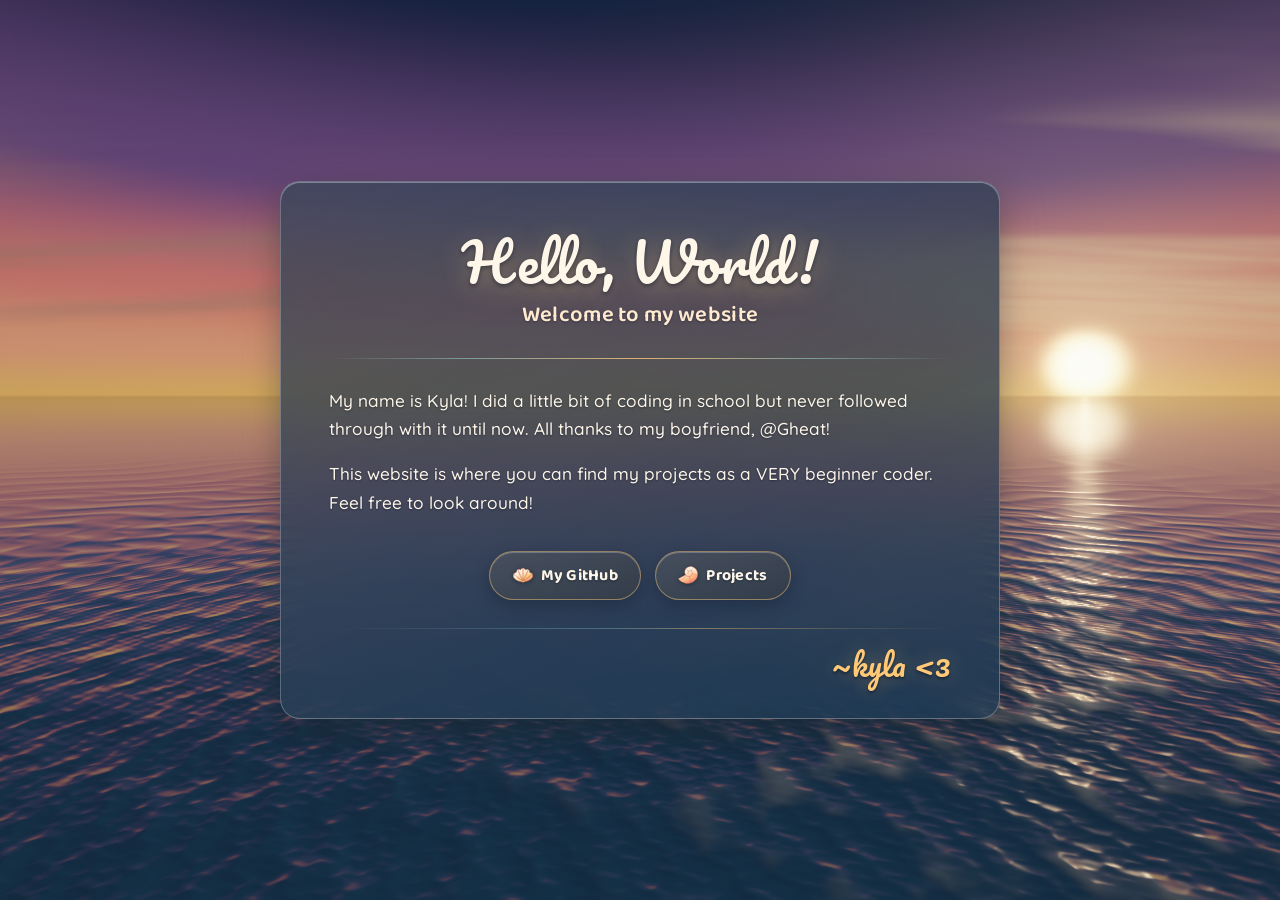
==== commit f94009ed: "Cache-bust style.css and ocean.js with content hashes Cloudflare caches .css/.js for four hours rega" ====
--- a/index.html
+++ b/index.html
@@ -8,7 +8,7 @@
     <link rel="preconnect" href="https://fonts.googleapis.com">
     <link rel="preconnect" href="https://fonts.gstatic.com" crossorigin>
     <link href="https://fonts.googleapis.com/css2?family=Baloo+2:wght@600;700&family=Pacifico&family=Quicksand:wght@400;500;600&display=swap" rel="stylesheet">
-    <link rel="stylesheet" href="style.css">
+    <link rel="stylesheet" href="style.css?v=426e8dcf">
 </head>
 <body>
     <div class="page">
@@ -71,6 +71,6 @@
         </main>
     </div>
 
-    <script src="ocean.js" defer></script>
+    <script src="ocean.js?v=022d1eb1" defer></script>
 </body>
 </html>
